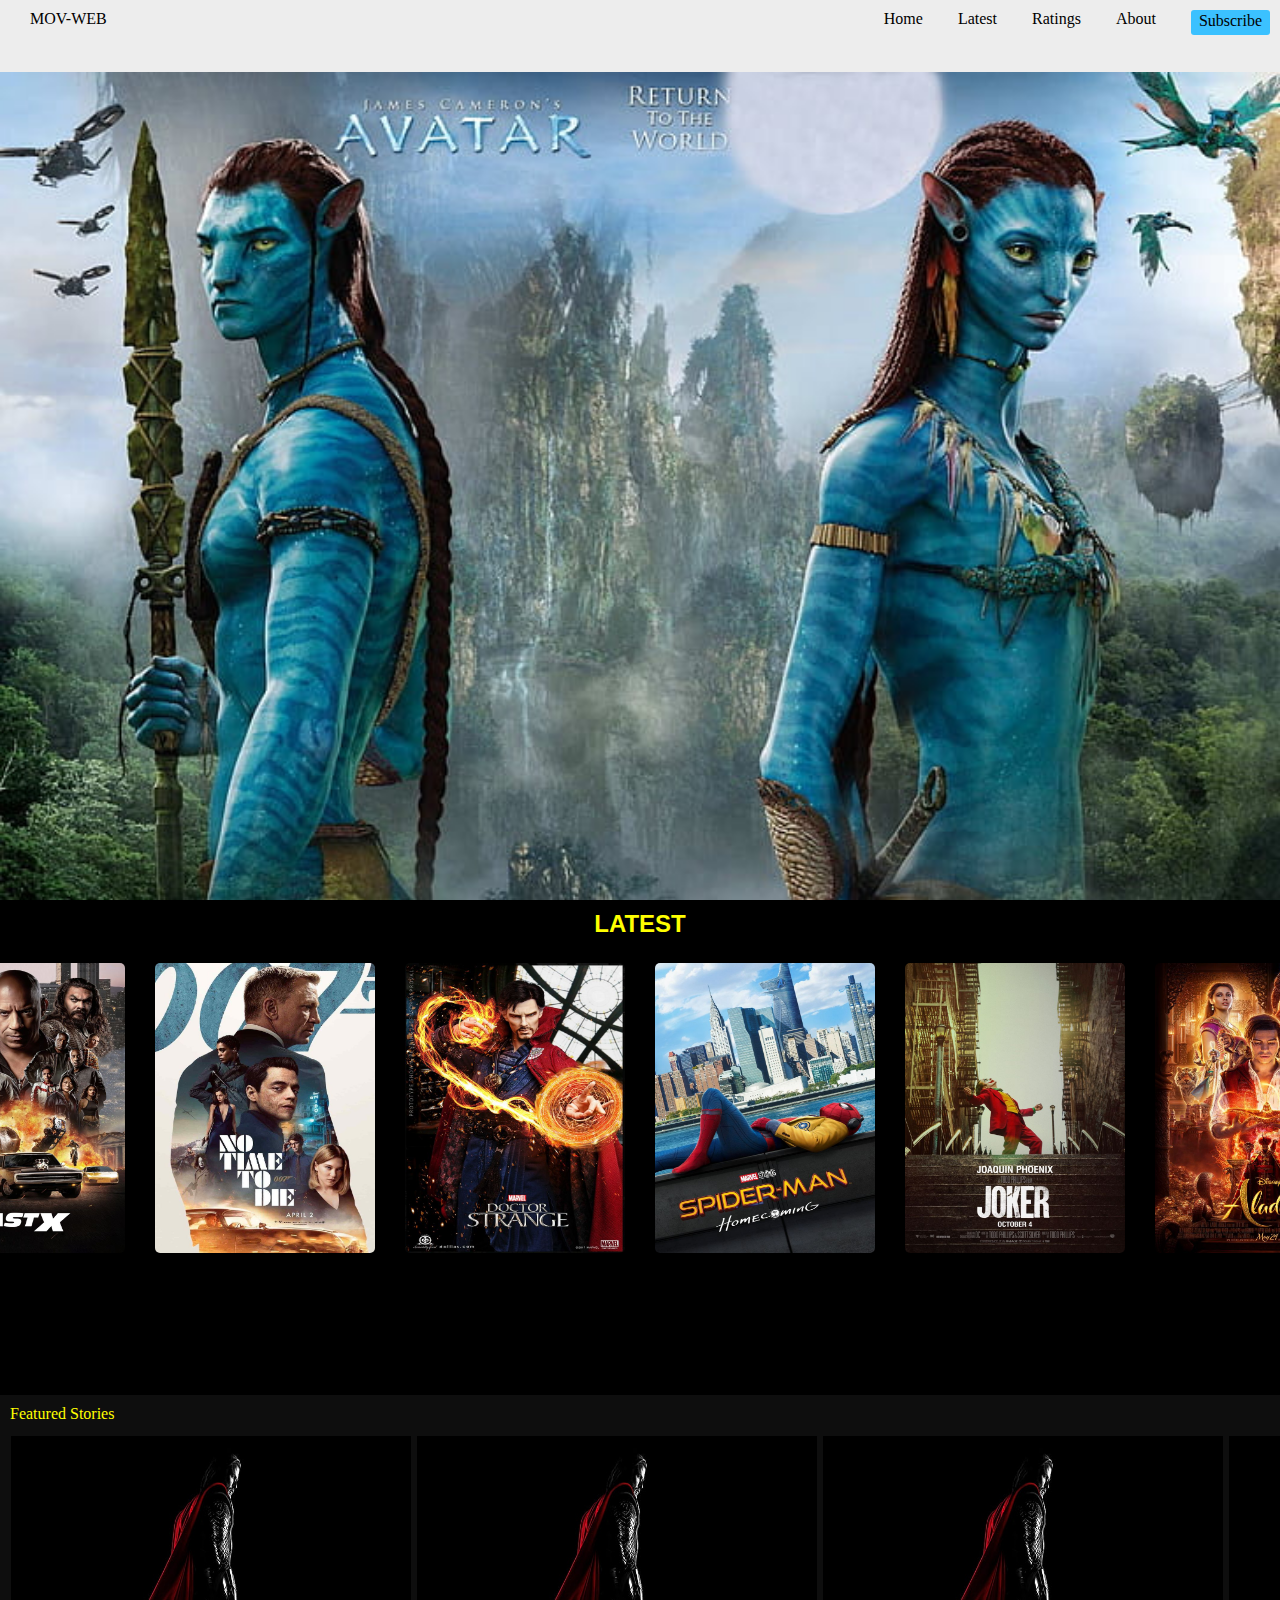
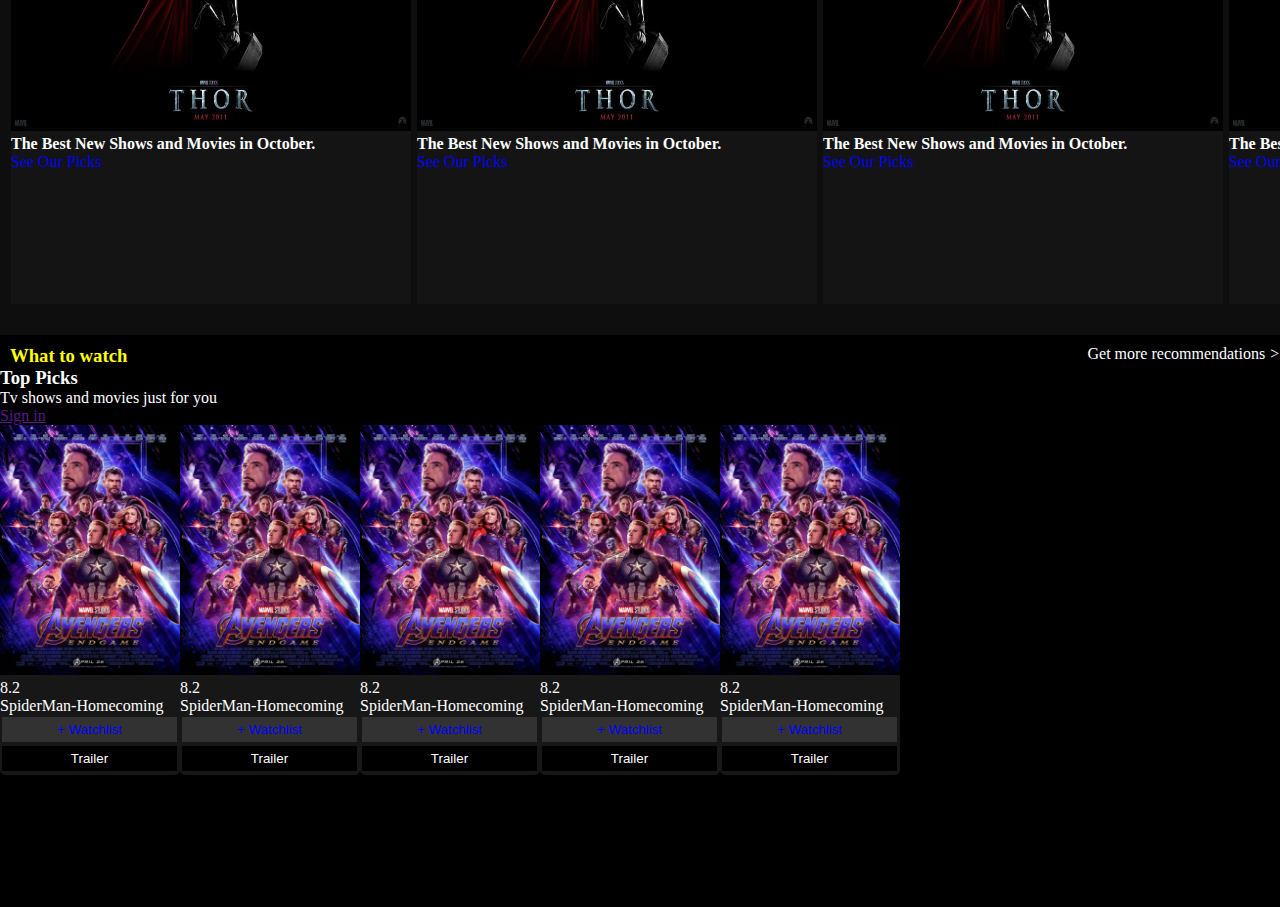
==== index.html @ 77f58ab1 "first commit" ====
<!DOCTYPE html>
<html lang="en">
<head>
    <meta charset="UTF-8">
    <meta name="viewport" content="width=device-width, initial-scale=1.0">
    <title>MOV-WEB</title>
    <link rel="stylesheet" href="style.css">
</head>
<body>
    <Header>
        <div class="top">
            <div class="title">MOV-WEB</div>
            <ul class="head-link">
                <li><a href="">Home</a></li>
                <li><a href="">Latest</a></li>
                <li><a href="">Ratings</a></li>
                <li><a href="">About</a></li>
                <li><a href="">Subscribe</a></li>
            </ul>
        </div>
        <div class="bottom">
        </div>
    </Header>
    <Main>
        <div class="latest">
            <h2>LATEST</h2>
            <div class="l-mv">
                <ul>
                    <li><button>Prev</button></li>
                    <li><img class="l-img" src="./img/mv-01.jpeg" alt=""></li>
                    <li><img class="l-img" src="./img/mv-02.jpeg" alt=""></li>
                    <li><img class="l-img" src="./img/mv-03.jpeg" alt=""></li>
                    <li><img class="l-img" src="./img/mv-04.jpeg" alt=""></li>
                    <li><img class="l-img" src="./img/mv-05.jpeg" alt=""></li>
                    <li><img class="l-img" src="./img/mv-06.jpeg" alt=""></li>
                    <li><button>Next</button></li>
                </ul>
            </div>
        </div>
        <div class="featured">
            <div class="f-top">
                <p>Featured Stories</p>
            </div>
            <div class="f-bottom">
                <ul>
                    <li class="f-story">
                        <img src="./img/mv-3.jpg" alt="">
                        <div class="st-details">
                            <h4>The Best New Shows and Movies in October.</h4>
                         <p>See Our Picks</p>
                        </div>
                        
                    </li>
                    <li class="f-story">
                        <img src="./img/mv-3.jpg" alt="">
                        <h4>The Best New Shows and Movies in October.</h4>
                        <p>See Our Picks</p>
                    </li>
                    <li class="f-story">
                        <img src="./img/mv-3.jpg" alt="">
                        <h4>The Best New Shows and Movies in October.</h4>
                        <p>See Our Picks</p>
                    </li>
                    <li class="f-story">
                        <img src="./img/mv-3.jpg" alt="">
                        <h4>The Best New Shows and Movies in October.</h4>
                        <p>See Our Picks</p>
                    </li>
                </ul>
            </div>
        </div>
    </Main>
    <section>
        <div class="select">
            <h3>What to watch</h3>
            <p>Get more recommendations <i>></i></p>
        </div>
        <div class="top-picks">
            <div class="top-pick">
                <h3>Top Picks</h3>
                <p>Tv shows and movies just for you</p>
                <a href="">Sign in</a>
                <div class="p">
                    <div class="picks">
                        <div class="p-top">
                            <img src="./img/mv-07.jpeg" alt="">
                        </div>
                        <div class="p-bot">
                            <span>
                              <i></i>
                              <p>8.2</p>
                              <i></i>
                            </span>
                            <p>SpiderMan-Homecoming</p>
                            <button class="watchl"> + Watchlist </button>
                            <button class="trail"><i></i> Trailer <i></i></button>
                        </div> 

                    </div>

                    <div class="picks">
                        <div class="p-top">
                            <img src="./img/mv-07.jpeg" alt="">
                        </div>
                        <div class="p-bot">
                            <span>
                              <i></i>
                              <p>8.2</p>
                              <i></i>
                            </span>
                            <p>SpiderMan-Homecoming</p>
                            <button class="watchl"> + Watchlist </button>
                            <button class="trail"><i></i> Trailer <i></i></button>
                        </div> 
                        
                    </div>

                    <div class="picks">
                        <div class="p-top">
                            <img src="./img/mv-07.jpeg" alt="">
                        </div>
                        <div class="p-bot">
                            <span>
                              <i></i>
                              <p>8.2</p>
                              <i></i>
                            </span>
                            <p>SpiderMan-Homecoming</p>
                            <button class="watchl"> + Watchlist </button>
                            <button class="trail"><i></i> Trailer <i></i></button>
                        </div> 
                        
                    </div>

                    <div class="picks">
                        <div class="p-top">
                            <img src="./img/mv-07.jpeg" alt="">
                        </div>
                        <div class="p-bot">
                            <span>
                              <i></i>
                              <p>8.2</p>
                              <i></i>
                            </span>
                            <p>SpiderMan-Homecoming</p>
                            <button class="watchl"> + Watchlist </button>
                            <button class="trail"><i></i> Trailer <i></i></button>
                        </div> 
                        
                    </div>

                    <div class="picks">
                        <div class="p-top">
                            <img src="./img/mv-07.jpeg" alt="">
                        </div>
                        <div class="p-bot">
                            <span>
                              <i></i>
                              <p>8.2</p>
                              <i></i>
                            </span>
                            <p>SpiderMan-Homecoming</p>
                            <button class="watchl"> + Watchlist </button>
                            <button class="trail"><i></i> Trailer <i></i></button>
                        </div> 
                        
                    </div>
                </div>
            </div>
        </div>
    </section>
    <section>
        
    </section>
    <footer>

    </footer>
</body>
</html>
---- style.css ----
*{
    box-sizing: border-box;
    margin: 0;
    padding: 0;
}
Header{
    height: 100vh;
    width: 100%;
    display: grid;
}
.top{
    height: 8vh;
    display: flex;
    justify-content: space-between;
    padding: 10px;
    background-color: rgb(237, 237, 237);
}
.title{
    padding-left: 20px;
}
.head-link{
    display: flex;
    justify-content: space-evenly;
}
.head-link li{
    list-style: none;
    padding-right: 35px;
}
.head-link li:last-child{
    background-color: rgb(59, 193, 255);
    height: 25px;
    /* width: 20px; */
    padding: 2px 8px;
    border-radius: 3px;
}
.head-link li a {
    text-decoration: none;
    color: black;
}
.head-link li a:hover{
    color: red;
}
.bottom{
    height: 92vh;
    background-image: url(./img/mv-2.jpg);
    background-repeat: no-repeat;
    background-size: cover;
}
.latest{
    height: 55vh;
    background-color: black;
}
.latest h2{
    color: yellow;
    text-align: center;
    padding: 10px 5px;
    font-family: sans-serif;
}
/* .l-mv{
    display: flex;
    flex-direction: column;
} */
.l-mv ul{
    display: flex;
    justify-content: center;
}
.l-img {
    width: 250px;
    height: 320px;
    padding: 15px;
    border-radius: 20px;
   transform: 5s;
}
.l-img:hover{
    width: 260px;
    height: 330px;
}
.featured{
    height : 60vh;
    background-color: rgba(14, 14, 14, 1);
}
.f-top p{
    color: yellow;
    padding: 10px;
}
.f-bottom ul {
    display: flex;
    flex-shrink: 1;
    padding-left: 8px;
}
.f-story{
    height: 52vh;
    background-color: rgb(20, 20, 20);
    margin: 3px;
}
.f-story img {
    width: 400px;
    height: 295px;
}
.f-story h4 {
    color: white;
}
.f-story p{
    color: blue
}
.select{
    display: flex;
    justify-content: space-between;
    background-color: black;
    color: white;
    padding: 10px 0px 0px 10px;
}
.select h3{
    color: yellow;
}
.top-picks{
    display: flex;
    color: white;
    background-color: black;
    height: 60vh;
}
.top-pick{
    height: 40vh;
}
.p{
    display: flex;
}
.picks{
    background-color: rgb(23, 23, 23);
    border-radius: 5px;
    width: 180px;
    height: 350px;
}
.picks img{
    height: 250px;
    width: 180px;
    border-radius: 5px 5px 0px 0px;
}
.p-bot{
    /* padding-left: 5px; */
}
.watchl{
    color: blue;
    padding: 5px 15px;
    width: 175px;
    border: 0px;
    margin: 2px;
    background-color: rgb(50, 50, 50) ;
}
.trail{
    color: white;
    padding: 5px 15px;
    width: 175px;
    border: 0px;
    margin: 2px;
    background-color: black;
}
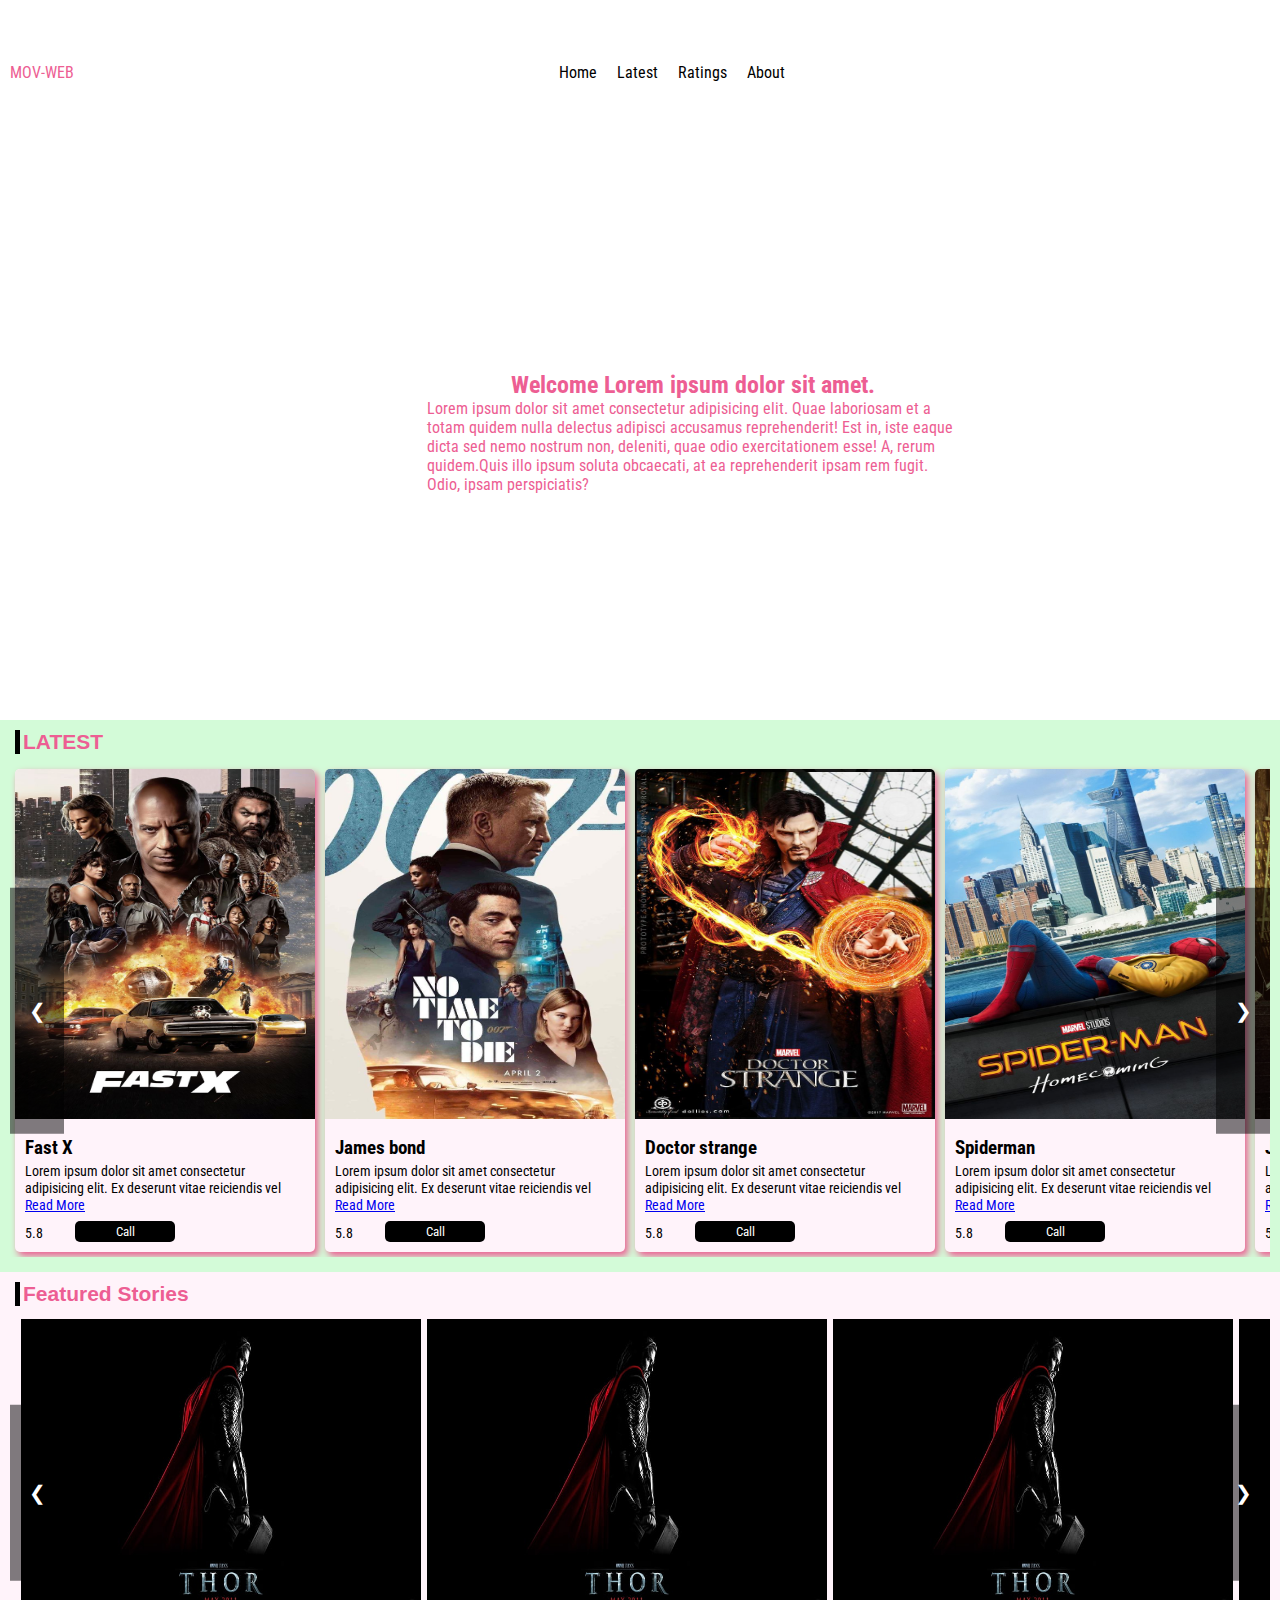
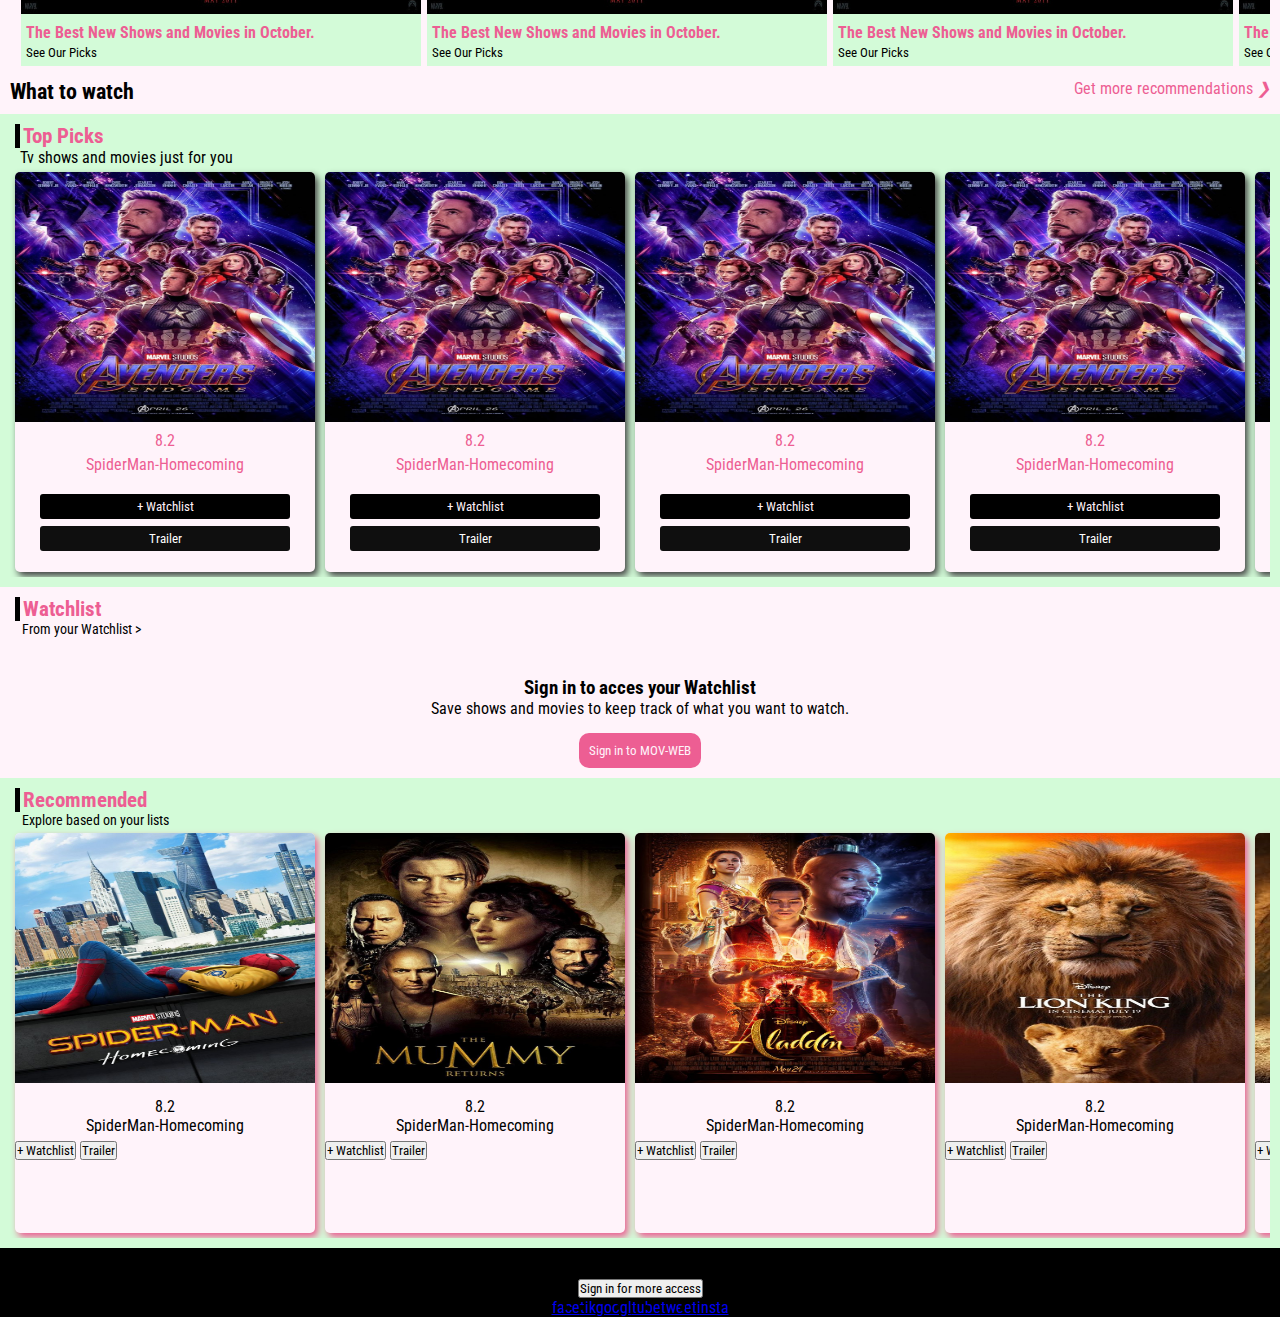
==== commit 2a8dc262: "full look created" ====
--- a/index.html
+++ b/index.html
@@ -7,173 +7,421 @@
     <link rel="stylesheet" href="style.css">
 </head>
 <body>
-    <Header>
+    <Header id="head">
         <div class="top">
             <div class="title">MOV-WEB</div>
-            <ul class="head-link">
-                <li><a href="">Home</a></li>
-                <li><a href="">Latest</a></li>
-                <li><a href="">Ratings</a></li>
-                <li><a href="">About</a></li>
-                <li><a href="">Subscribe</a></li>
-            </ul>
-        </div>
-        <div class="bottom">
-        </div>
+            <div class="list">
+              <ul>
+                <li><a href="#">Home</a></li>
+                <li><a href="#">Latest</a></li>
+                <li><a href="#">Ratings</a></li>
+                <li><a href="#">About</a></li>  
+              </ul>
+            </div>
+            <div class="sub-bt">
+                <a href="/"><i class="fi fi-rr-user"></i></a>
+            </div>
+        </div>
+        <div class="center">
+           <h2>Welcome Lorem ipsum dolor sit amet.</h2>
+           <p>
+            Lorem ipsum dolor sit amet consectetur adipisicing elit. Quae laboriosam et a totam quidem nulla 
+            delectus adipisci accusamus reprehenderit! Est in, iste eaque dicta sed nemo nostrum non, deleniti, 
+            quae odio exercitationem esse! A, rerum quidem.Quis illo ipsum soluta obcaecati, at ea reprehenderit
+            ipsam rem fugit. Odio, ipsam perspiciatis?
+            </p>
+        </div>
+        <div class="links">
+         <ul class="social-link">
+            <li><a href="/"><i class="fi fi-brands-twitter icon" ></i></a></li>
+            <li><a href="/"><i class="fi fi-brands-facebook icon"></i></a></li>
+            <li><a href="/"><i class="fi fi-brands-instagram icon"></i></a></li>
+            <li><a href="/"><i class="fi fi-brands-youtube icon"></i></a></li>
+         </ul>
+        </div>
+       
+        
     </Header>
     <Main>
         <div class="latest">
             <h2>LATEST</h2>
             <div class="l-mv">
-                <ul>
-                    <li><button>Prev</button></li>
-                    <li><img class="l-img" src="./img/mv-01.jpeg" alt=""></li>
-                    <li><img class="l-img" src="./img/mv-02.jpeg" alt=""></li>
-                    <li><img class="l-img" src="./img/mv-03.jpeg" alt=""></li>
-                    <li><img class="l-img" src="./img/mv-04.jpeg" alt=""></li>
-                    <li><img class="l-img" src="./img/mv-05.jpeg" alt=""></li>
-                    <li><img class="l-img" src="./img/mv-06.jpeg" alt=""></li>
-                    <li><button>Next</button></li>
+                    <button class="arrow prev">&#10094</button>
+                    <button class="arrow next">&#10095</button>
+                <ul class="l-mv-ul">
+                    <li>
+                        <img class="l-img" src="./img/mv-01.jpeg" alt="">
+                        <div class="li-text">
+                            <h2>Fast X</h2>
+                            <p>
+                                Lorem ipsum dolor sit amet consectetur adipisicing
+                                 elit. Ex deserunt vitae reiciendis vel <a href="/">Read More</a>
+                            </p>
+                            <div class="l-d">
+                                <p><i></i> 5.8</p>
+                                <button>Call</button>
+                            </div>
+                        </div>
+                    </li>
+                    <li>
+                        <img class="l-img" src="./img/mv-02.jpeg" alt="">
+                        <div class="li-text">
+                            <h2>James bond</h2>
+                            <p>
+                                Lorem ipsum dolor sit amet consectetur adipisicing
+                                 elit. Ex deserunt vitae reiciendis vel
+                                 <a href="/">Read More</a>
+                            </p>
+                            <div class="l-d">
+                                <p><i></i> 5.8</p>
+                                <button>Call</button>
+                            </div>
+                        </div>
+                    </li>
+                    <li>
+                        <img class="l-img" src="./img/mv-03.jpeg" alt="">
+                        <div class="li-text">
+                            <h2>Doctor strange</h2>
+                            <p>
+                                Lorem ipsum dolor sit amet consectetur adipisicing
+                                 elit. Ex deserunt vitae reiciendis vel
+                                 <a href="/">Read More</a>
+                            </p>
+                            <div class="l-d">
+                                <p><i></i> 5.8</p>
+                                <button>Call</button>
+                            </div>
+                        </div>
+                    </li>
+                    <li>
+                        <img class="l-img" src="./img/mv-04.jpeg" alt="">
+                        <div class="li-text">
+                            <h2>Spiderman</h2>
+                            <p>
+                                Lorem ipsum dolor sit amet consectetur adipisicing
+                                 elit. Ex deserunt vitae reiciendis vel
+                                 <a href="/">Read More</a>
+                            </p>
+                            <div class="l-d">
+                                <p><i></i> 5.8</p>
+                                <button>Call</button>
+                            </div>
+                        </div>
+                    </li>
+                    <li>
+                        <img class="l-img" src="./img/mv-05.jpeg" alt="">
+                        <div class="li-text">
+                            <h2>Joker</h2>
+                            <p>
+                                Lorem ipsum dolor sit amet consectetur adipisicing
+                                 elit. Ex deserunt vitae reiciendis vel
+                                 <a href="/">Read More</a>
+                            </p>
+                            <div class="l-d">
+                                <p><i></i> 5.8</p>
+                                <button>Call</button>
+                            </div>
+                        </div>
+                    </li>
+                    <li>
+                        <img class="l-img" src="./img/mv-06.jpeg" alt="">
+                        <div class="li-text">
+                            <h2>Aladin</h2>
+                            <p>
+                                Lorem ipsum dolor sit amet consectetur adipisicing
+                                 elit. Ex deserunt vitae reiciendis vel
+                                 <a href="/">Read More</a>
+                            </p>
+                            <div class="l-d">
+                                <p><i></i> 5.8</p>
+                                <button>Call</button>
+                            </div>
+                        </div>
+                    </li>
                 </ul>
             </div>
         </div>
         <div class="featured">
-            <div class="f-top">
-                <p>Featured Stories</p>
-            </div>
-            <div class="f-bottom">
-                <ul>
+            <h1>Featured Stories</h1>
+            <div class="f">
+                <button class="arrow f-prev">&#10094</button>
+                <button class="arrow f-next">&#10095</button>
+                <ul class="f-s-ul">
                     <li class="f-story">
                         <img src="./img/mv-3.jpg" alt="">
                         <div class="st-details">
                             <h4>The Best New Shows and Movies in October.</h4>
-                         <p>See Our Picks</p>
-                        </div>
-                        
+                            <a>See Our Picks</a>
+                        </div>
                     </li>
                     <li class="f-story">
                         <img src="./img/mv-3.jpg" alt="">
-                        <h4>The Best New Shows and Movies in October.</h4>
-                        <p>See Our Picks</p>
+                        <div class="st-details">
+                            <h4>The Best New Shows and Movies in October.</h4>
+                            <a>See Our Picks</a>
+                        </div>
                     </li>
                     <li class="f-story">
                         <img src="./img/mv-3.jpg" alt="">
-                        <h4>The Best New Shows and Movies in October.</h4>
-                        <p>See Our Picks</p>
+                        <div class="st-details">
+                            <h4>The Best New Shows and Movies in October.</h4>
+                            <a>See Our Picks</a>
+                        </div>
                     </li>
                     <li class="f-story">
                         <img src="./img/mv-3.jpg" alt="">
-                        <h4>The Best New Shows and Movies in October.</h4>
-                        <p>See Our Picks</p>
+                        <div class="st-details">
+                            <h4>The Best New Shows and Movies in October.</h4>
+                            <a>See Our Picks</a>
+                        </div>
                     </li>
                 </ul>
             </div>
         </div>
     </Main>
-    <section>
+    <section class="tp">
         <div class="select">
             <h3>What to watch</h3>
-            <p>Get more recommendations <i>></i></p>
+            <p>Get more recommendations <i>&#10095</i></p>
         </div>
         <div class="top-picks">
-            <div class="top-pick">
-                <h3>Top Picks</h3>
-                <p>Tv shows and movies just for you</p>
-                <a href="">Sign in</a>
-                <div class="p">
-                    <div class="picks">
-                        <div class="p-top">
-                            <img src="./img/mv-07.jpeg" alt="">
-                        </div>
-                        <div class="p-bot">
-                            <span>
-                              <i></i>
-                              <p>8.2</p>
-                              <i></i>
-                            </span>
-                            <p>SpiderMan-Homecoming</p>
-                            <button class="watchl"> + Watchlist </button>
-                            <button class="trail"><i></i> Trailer <i></i></button>
-                        </div> 
-
+                <div class="tp-top">
+                        <h3>Top Picks</h3>
+                        <p>Tv shows and movies just for you</p>
+                        <div class="p">
+                            <div class="picks">
+                                <div class="p-top">
+                                    <img src="./img/mv-07.jpeg" alt="">
+                                </div>
+                                <div class="p-bot">
+                                    <span>
+                                    <i></i>
+                                    <p>8.2</p>
+                                    <i></i>
+                                    </span>
+                                    <p>SpiderMan-Homecoming</p>
+                                </div> 
+                                <div class="p-button">
+                                    <button class="watchl"> + Watchlist </button>
+                                    <button class="trail"><i></i> Trailer <i></i></button>
+                                </div>
+                            </div>
+
+                            <div class="picks">
+                                <div class="p-top">
+                                    <img src="./img/mv-07.jpeg" alt="">
+                                </div>
+                                <div class="p-bot">
+                                    <span>
+                                    <i></i>
+                                    <p>8.2</p>
+                                    <i></i>
+                                    </span>
+                                    <p>SpiderMan-Homecoming</p>
+                                </div> 
+                                <div class="p-button">
+                                    <button class="watchl"> + Watchlist </button>
+                                    <button class="trail"><i></i> Trailer <i></i></button>
+                                </div>
+                            </div>
+
+                            <div class="picks">
+                                <div class="p-top">
+                                    <img src="./img/mv-07.jpeg" alt="">
+                                </div>
+                                <div class="p-bot">
+                                    <span>
+                                    <i></i>
+                                    <p>8.2</p>
+                                    <i></i>
+                                    </span>
+                                    <p>SpiderMan-Homecoming</p>
+                                </div> 
+                                <div class="p-button">
+                                    <button class="watchl"> + Watchlist </button>
+                                    <button class="trail"><i></i> Trailer <i></i></button>
+                                </div>
+                            </div>
+
+                            <div class="picks">
+                                <div class="p-top">
+                                    <img src="./img/mv-07.jpeg" alt="">
+                                </div>
+                                <div class="p-bot">
+                                    <span>
+                                    <i></i>
+                                    <p>8.2</p>
+                                    <i></i>
+                                    </span>
+                                    <p>SpiderMan-Homecoming</p>
+                                </div> 
+                                <div class="p-button">
+                                    <button class="watchl"> + Watchlist </button>
+                                    <button class="trail"><i></i> Trailer <i></i></button>
+                                </div>
+                            </div>
+
+                            <div class="picks">
+                                <div class="p-top">
+                                    <img src="./img/mv-07.jpeg" alt="">
+                                </div>
+                                <div class="p-bot">
+                                    <span>
+                                    <i></i>
+                                    <p>8.2</p>
+                                    <i></i>
+                                    </span>
+                                    <p>SpiderMan-Homecoming</p>
+                                </div> 
+                                <div class="p-button">
+                                    <button class="watchl"> + Watchlist </button>
+                                    <button class="trail"><i></i> Trailer <i></i></button>
+                                </div>
+                            </div>
+                        </div>
                     </div>
-
-                    <div class="picks">
-                        <div class="p-top">
-                            <img src="./img/mv-07.jpeg" alt="">
-                        </div>
-                        <div class="p-bot">
-                            <span>
-                              <i></i>
-                              <p>8.2</p>
-                              <i></i>
-                            </span>
-                            <p>SpiderMan-Homecoming</p>
-                            <button class="watchl"> + Watchlist </button>
-                            <button class="trail"><i></i> Trailer <i></i></button>
-                        </div> 
-                        
-                    </div>
-
-                    <div class="picks">
-                        <div class="p-top">
-                            <img src="./img/mv-07.jpeg" alt="">
-                        </div>
-                        <div class="p-bot">
-                            <span>
-                              <i></i>
-                              <p>8.2</p>
-                              <i></i>
-                            </span>
-                            <p>SpiderMan-Homecoming</p>
-                            <button class="watchl"> + Watchlist </button>
-                            <button class="trail"><i></i> Trailer <i></i></button>
-                        </div> 
-                        
-                    </div>
-
-                    <div class="picks">
-                        <div class="p-top">
-                            <img src="./img/mv-07.jpeg" alt="">
-                        </div>
-                        <div class="p-bot">
-                            <span>
-                              <i></i>
-                              <p>8.2</p>
-                              <i></i>
-                            </span>
-                            <p>SpiderMan-Homecoming</p>
-                            <button class="watchl"> + Watchlist </button>
-                            <button class="trail"><i></i> Trailer <i></i></button>
-                        </div> 
-                        
-                    </div>
-
-                    <div class="picks">
-                        <div class="p-top">
-                            <img src="./img/mv-07.jpeg" alt="">
-                        </div>
-                        <div class="p-bot">
-                            <span>
-                              <i></i>
-                              <p>8.2</p>
-                              <i></i>
-                            </span>
-                            <p>SpiderMan-Homecoming</p>
-                            <button class="watchl"> + Watchlist </button>
-                            <button class="trail"><i></i> Trailer <i></i></button>
-                        </div> 
-                        
-                    </div>
-                </div>
-            </div>
-        </div>
+            </div>
     </section>
-    <section>
-        
+    <section class="wl">
+        <h3>Watchlist</h3>
+        <p>From your Watchlist ></p>
+        <div class="add-watch">
+            <i></i>
+            <h3>Sign in to acces your Watchlist</h3>
+            <p>Save shows and movies to keep track of what you want to watch. </p>
+        </div>
+        <button class="adw-bt">Sign in to MOV-WEB</button>
+    </section>
+    <section class="rec">
+        <div class="r-top">
+            <h3>Recommended</h3>
+            <p>Explore based on your lists</p>
+        </div>
+        <div class="r-bot">
+            <div class="recs">
+                <div class="rec-top">
+                    <img src="./img/mv-04.jpeg" alt="">
+                </div>
+                <div class="rec-bot">
+                    <span>
+                    <i></i>
+                    <p>8.2</p>
+                    <i></i>
+                    </span>
+                    <p>SpiderMan-Homecoming</p>
+                </div> 
+                <div class="rec-button">
+                    <button class=""> + Watchlist </button>
+                    <button class=""><i></i> Trailer <i></i></button>
+                </div>
+            </div>
+
+            <div class="recs">
+                <div class="rec-top">
+                    <img src="./img/mv-11.jpeg" alt="">
+                </div>
+                <div class="rec-bot">
+                    <span>
+                    <i></i>
+                    <p>8.2</p>
+                    <i></i>
+                    </span>
+                    <p>SpiderMan-Homecoming</p>
+                </div> 
+                <div class="rec-button">
+                    <button class=""> + Watchlist </button>
+                    <button class=""><i></i> Trailer <i></i></button>
+                </div>
+            </div>
+
+            <div class="recs">
+                <div class="rec-top">
+                    <img src="./img/mv-06.jpeg" alt="">
+                </div>
+                <div class="rec-bot">
+                    <span>
+                    <i></i>
+                    <p>8.2</p>
+                    <i></i>
+                    </span>
+                    <p>SpiderMan-Homecoming</p>
+                </div> 
+                <div class="rec-button">
+                    <button class=""> + Watchlist </button>
+                    <button class=""><i></i> Trailer <i></i></button>
+                </div>
+            </div>
+
+            <div class="recs">
+                <div class="rec-top">
+                    <img src="./img/mv-10.jpeg" alt="">
+                </div>
+                <div class="rec-bot">
+                    <span>
+                    <i></i>
+                    <p>8.2</p>
+                    <i></i>
+                    </span>
+                    <p>SpiderMan-Homecoming</p>
+                </div> 
+                <div class="rec-button">
+                    <button class=""> + Watchlist </button>
+                    <button class=""><i></i> Trailer <i></i></button>
+                </div>
+            </div>
+
+            <div class="recs">
+                <div class="rec-top">
+                    <img src="./img/mv-08.jpeg" alt="">
+                </div>
+                <div class="rec-bot">
+                    <span>
+                    <i></i>
+                    <p>8.2</p>
+                    <i></i>
+                    </span>
+                    <p>SpiderMan-Homecoming</p>
+                </div> 
+                <div class="rec-button">
+                    <button class=""> + Watchlist </button>
+                    <button class=""><i></i> Trailer <i></i></button>
+                </div>
+            </div>
+
+            <div class="recs">
+                <div class="rec-top">
+                    <img src="./img/mv-10.jpeg" alt="">
+                </div>
+                <div class="rec-bot">
+                    <span>
+                    <i></i>
+                    <p>8.2</p>
+                    <i></i>
+                    </span>
+                    <p>SpiderMan-Homecoming</p>
+                </div> 
+                <div class="rec-button">
+                    <button class=""> + Watchlist </button>
+                    <button class=""><i></i> Trailer <i></i></button>
+                </div>
+            </div>
+        </div>
     </section>
     <footer>
-
+        <div class="sign">
+            <button>Sign in for more access</button>
+        </div>
+        <div class="foot-link">
+            <ul>
+                <li><a href="#">face</a></li>
+                <li><a href="#">tik</a></li>
+                <li><a href="#">googl</a></li>
+                <li><a href="#">tube</a></li>
+                <li><a href="#">tweet</a></li>
+                <li><a href="#">insta</a></li>
+            </ul>
+        </div>
     </footer>
+    <script src="script.js"></script>
 </body>
 </html>--- a/style.css
+++ b/style.css
@@ -1,157 +1,467 @@
+@import url('https://fonts.googleapis.com/css2?family=Open+Sans&family=Roboto+Condensed:wght@300&display=swap');
+@import url('https://cdn-uicons.flaticon.com/2.0.0/uicons-brands/css/uicons-brands.css');
+
 *{
     box-sizing: border-box;
     margin: 0;
     padding: 0;
+    font-family: 'Open Sans', sans-serif;
+    font-family: 'Roboto Condensed', sans-serif;
 }
 Header{
-    height: 100vh;
-    width: 100%;
+    min-height: 80vh;
+    max-width: 100%;
     display: grid;
+    grid-template-columns: repeat(12, 1fr);
+    grid-template-rows: repeat(5, 1fr);
+    color: #ED5E93;
 }
 .top{
-    height: 8vh;
+    /* height: 8vh; */
+    grid-column: span 12;
+    grid-row: 1;
+    align-self: center;
     display: flex;
     justify-content: space-between;
-    padding: 10px;
-    background-color: rgb(237, 237, 237);
 }
 .title{
-    padding-left: 20px;
-}
-.head-link{
-    display: flex;
-    justify-content: space-evenly;
-}
-.head-link li{
-    list-style: none;
-    padding-right: 35px;
-}
-.head-link li:last-child{
-    background-color: rgb(59, 193, 255);
-    height: 25px;
-    /* width: 20px; */
-    padding: 2px 8px;
-    border-radius: 3px;
-}
-.head-link li a {
+    padding-left: 10px;
+}
+.list > ul {
+    display: flex;
+    /* justify-content: space-between; */
+    gap: 20px;
+    padding-right: 10px;
+}
+.list > ul li {
+    list-style-type: none;
+}
+.list > ul li a{
+    color: black;
+    text-decoration: none;
+}
+.sub-bt > p a{
     text-decoration: none;
     color: black;
 }
-.head-link li a:hover{
-    color: red;
-}
-.bottom{
+.center{
+    grid-column : 5/ span 5 ;
+    grid-row: 2/ span 4;
+    display: flex;
+    flex-direction: column;
+    justify-content: center;
+    align-items: center;
+    /* max-width: 1000px; */
+}
+.center h2 {
+    text-align: center;
+    
+}
+.center p {
+
+}
+.links{
+    grid-row:  5;
+    grid-column: 12;
+    display: flex;
+    justify-content: end;
+    align-items: end;
+    /* background-color: #ED5E93; */
+}
+.links > ul {
+    display: flex;
+    gap: 10px;
+}
+.links > ul li{
+    list-style-type: none;
+}
+.links > ul li a{
+    text-decoration: none;
+}
+.icon{
+    color: #ED5E93;
+    width: 290px;
+    height: 20rem;
+}
+i{
+    width: 200px;
+}
+#image{
+    display: grid;
+    grid-template-columns: 1fr;
+    width: 100%;
     height: 92vh;
-    background-image: url(./img/mv-2.jpg);
-    background-repeat: no-repeat;
-    background-size: cover;
+    animation: changeImage 5s infinite;
+}
+@keyframes changeImage {
+    0% { opacity : 1}
+    25% {opacity: 0.7;}
+    50% {opacity: 0.8;}
+    75% {opacity: 0.9;}
+    100% {opacity: 1;}
+}
+main{
+    
 }
 .latest{
-    height: 55vh;
-    background-color: black;
-}
-.latest h2{
-    color: yellow;
-    text-align: center;
-    padding: 10px 5px;
+    min-height: 25vh;
+    background-color: #d3fbd8;
+    padding: 10px 10px 15px 10px;
+    /* margin-bottom: 10px; */
+}
+.latest > h2{
+    color: #ED5E93;
+    /* text-align: center; */
+    padding:  0 0 0 3px;
+    margin-left: 5px;
     font-family: sans-serif;
-}
-/* .l-mv{
-    display: flex;
-    flex-direction: column;
-} */
+    border-left: 5px solid #000000;
+    font-size: 21px;
+}
+.l-mv{
+    /* height: 20vh; */
+    position: relative ;
+    margin-top: 10px;
+}
 .l-mv ul{
     display: flex;
+    overflow: scroll;
+    scroll-behavior: smooth;
+
+}
+.l-mv ul::-webkit-scrollbar{
+    display: none;
+}
+.arrow{
+    position: absolute;
+    z-index: 1;
+    top: 50% ;
+    transform: translateY(-50%);
+    width: 54px;
+    height: 50%;
+    display: flex;
+    align-items: center;
     justify-content: center;
+    background-color: rgba(0, 0, 0, .5);
+    color: white;
+    font-size: 20px;
+    cursor: pointer;
+    transition: 0.6s ease-in;
+    border: none;
+    outline: none;
+}
+.arrow:hover{
+    background-color: rgba(0, 0, 0, .7);
+}
+.prev{
+    left: 0;
+}
+.next{
+    right: 0;
+}
+.l-mv ul li {
+    list-style-type: none;
+    max-width: 300px;
+    min-height: 400px;
+    display: flex;
+    flex-direction: column;
+    justify-content: start;
+    align-items: flex-start;
+    border-radius: 5px;
+    box-shadow: 3px 4px 7px #ED5E93 ;
+    margin: 5px;
+    background-color: #fff3fa;
+}
+.li-text h2{
+    font-size: 1.2rem;
+    margin-top: 7px;
+}
+.li-text p{
+    font-size: 0.9rem;
+    max-width: 270px;
+    text-align: start;
+    margin-top: 4px;
+}
+.l-d{
+    display: flex;
+    justify-content: space-between;
+    margin-top: 7px;
+    width: 150px;
+}
+.l-d button{
+    width: 100px;
+    /* padding: 5px; */
+    background-color: #000000;
+    border-radius: 5px;
+    border: none;
+    color: white;
+    /* margin: 10px; */
 }
 .l-img {
-    width: 250px;
-    height: 320px;
-    padding: 15px;
-    border-radius: 20px;
-   transform: 5s;
-}
-.l-img:hover{
+    width: 300px;
+    height: 350px;
+    /* padding: 0px 10px 0px 10px; */
+    border-radius: 5px 5px 0px 0px ;
+    transform: 5s;
+}
+.li-text{
+    padding: 10px;
+
+}
+/* .l-img:hover{
     width: 260px;
     height: 330px;
-}
+} */
 .featured{
-    height : 60vh;
-    background-color: rgba(14, 14, 14, 1);
-}
-.f-top p{
-    color: yellow;
-    padding: 10px;
-}
-.f-bottom ul {
-    display: flex;
-    flex-shrink: 1;
+    min-height: 25vh;
+    background-color: #fff3fa;
+    padding: 10px 10px 0px 10px;
+    /* margin-bottom: 10px; */
+}
+.featured > h1 {
+    color: #ED5E93;
+    /* text-align: center; */
+    padding:  0 0 0 3px;
+    margin-left: 5px;
+    font-family: sans-serif;
+    border-left: 5px solid #000000;
+    font-size: 21px;
+}
+.f{
+    position: relative ;
+    margin-top: 10px;
+}
+.f ul {
+    display: flex;
+    /* flex-shrink: 1; */
     padding-left: 8px;
+    overflow: scroll;
+    scroll-behavior: smooth;
+}
+.f ul::-webkit-scrollbar{
+    display: none;
+}
+.f-prev{
+    left: 0;
+}
+.f-next{
+    right: 0;
 }
 .f-story{
-    height: 52vh;
-    background-color: rgb(20, 20, 20);
+    min-height: 320px;
+    background-color: #d3fbd8;
     margin: 3px;
 }
 .f-story img {
     width: 400px;
     height: 295px;
 }
-.f-story h4 {
-    color: white;
-}
-.f-story p{
-    color: blue
+.st-details{
+    padding: 5px;
+}
+.st-details > h4 {
+    color: #ED5E93;
+}
+.st-details > a{
+    color: black;
+    font-size: 13px;
 }
 .select{
     display: flex;
     justify-content: space-between;
-    background-color: black;
-    color: white;
-    padding: 10px 0px 0px 10px;
+    padding: 10px;
+    
+    background-color: #fff3fa;
 }
 .select h3{
-    color: yellow;
+    color: black;
+    font-size: 22px;
+}
+.select >p{
+    color: #ED5E93;
+}
+.tp{
+    /* background-color: #fff3fa; */
+    /* padding-bottom: 20px; */
 }
 .top-picks{
-    display: flex;
-    color: white;
-    background-color: black;
-    height: 60vh;
-}
-.top-pick{
-    height: 40vh;
+    padding: 10px;
+    background-color: #d3fbd8;
+    min-height: 30vh;
+}
+.tp-top{
+    color: #ED5E93;
+}
+.tp-top h3{
+     border-left: 5px solid #000000;
+     font-size: 21px;
+     padding:  0 0 0 3px;
+     margin-left: 5px;
+}
+.tp-top > p{
+    margin-left: 10px;
+    color: #000000;
 }
 .p{
     display: flex;
+    overflow: scroll;
+    scroll-behavior: smooth;
+    /* min-height: 320px;  */
+}
+.p::-webkit-scrollbar{
+    display: none;
 }
 .picks{
-    background-color: rgb(23, 23, 23);
+    list-style-type: none;
+    max-width: 300px;
+    min-height: 400px;
+    display: flex;
+    flex-direction: column;
+    /* justify-content: start; */
+    /* align-items: flex-start; */
     border-radius: 5px;
-    width: 180px;
-    height: 350px;
+    box-shadow: 3px 4px 7px #414041;
+    margin: 5px;
+    background-color: #fff3fa;
 }
 .picks img{
     height: 250px;
-    width: 180px;
+    width: 300px;
     border-radius: 5px 5px 0px 0px;
 }
 .p-bot{
-    /* padding-left: 5px; */
+    padding: 5px;
+    text-align: center;
+}
+.p-bot span {
+    margin-bottom: 5px;
+}
+.p-bot p{
+    margin-bottom: 5px;
+}
+.p-button{
+    display:flex;
+    flex-direction: column;
+    justify-content: center;
+    align-items: center;
+    padding: 5px;
+    max-width: 300px;
+    text-align: center;
 }
 .watchl{
-    color: blue;
-    padding: 5px 15px;
-    width: 175px;
+    color: #fff3fa;
+    padding: 5px 10px;
+    width: 250px;
+    border: 0px;
+    margin: 5px;
+    background-color:  #000000 ;
+    border-radius: 3px;
+}
+.trail{
+    color: white;
+    padding: 5px 10px;
+    width: 250px;
     border: 0px;
     margin: 2px;
-    background-color: rgb(50, 50, 50) ;
-}
-.trail{
-    color: white;
-    padding: 5px 15px;
-    width: 175px;
-    border: 0px;
-    margin: 2px;
+    background-color: rgb(15, 15, 15);
+    border-radius: 3px;
+}
+.wl{
+    min-height: 20vh;
+    color: black;
+    background-color: #fff3fa;
+    padding: 10px 10px;
+}
+.wl >h3 {
+    border-left: 5px solid #000000;
+    font-size: 21px;
+    padding:  0 0 0 3px;
+    margin-left: 5px;
+    color: #ED5E93;
+}
+.wl >p{
+    padding-left: 12px;
+    font-size: 14px;
+}
+.add-watch{
+    display: flex;
+    flex-direction: column;
+    justify-content: center;
+    align-items: center;
+    margin-top: 20px;
+    padding-top: 20px;
+}
+.adw-bt{
+    display: flex;
+    margin: auto;
+    margin-top: 15px;
+    color: #fff3fa;
+    padding: 10px;
+    background-color: #ED5E93;
+    border: none;
+    border-radius: 10px;
+}
+.rec{
+    min-height: 30vh;
+    background-color: #d3fbd8;
+    padding: 10px 10px;
+}
+.r-top >h3{
+    border-left: 5px solid #000000;
+    font-size: 21px;
+    padding:  0 0 0 3px;
+    margin-left: 5px;
+    color: #ED5E93;
+}
+.r-top >p{
+    padding-left: 12px;
+    font-size: 14px;
+}
+.r-bot{
+    display: flex;
+    overflow: scroll;
+    scroll-behavior: smooth;
+        /* min-height: 320px;  */
+}
+.r-bot::-webkit-scrollbar{
+        display: none;
+}
+.recs{
+    list-style-type: none;
+    max-width: 300px;
+    min-height: 400px;
+    display: flex;
+    flex-direction: column;
+    /* justify-content: start; */
+    /* align-items: flex-start; */
+    border-radius: 5px;
+    box-shadow: 3px 4px 7px #ED5E93;
+    margin: 5px;
+    background-color: #fff3fa;
+}
+.recs img{
+    height: 250px;
+    width: 300px;
+    border-radius: 5px 5px 0px 0px;
+}
+.rec-top{
+
+}
+.rec-bot{
+    padding: 5px;
+    margin-top: 5px;
+    text-align: center;
+}
+footer{
     background-color: black;
+    text-align: center;
+    padding-top: 30px;
+}
+.foot-link ul {
+    display: flex;
+    justify-content: center;
+    align-items: center;
+}
+@media screen and (max-width: ) {
+    
 }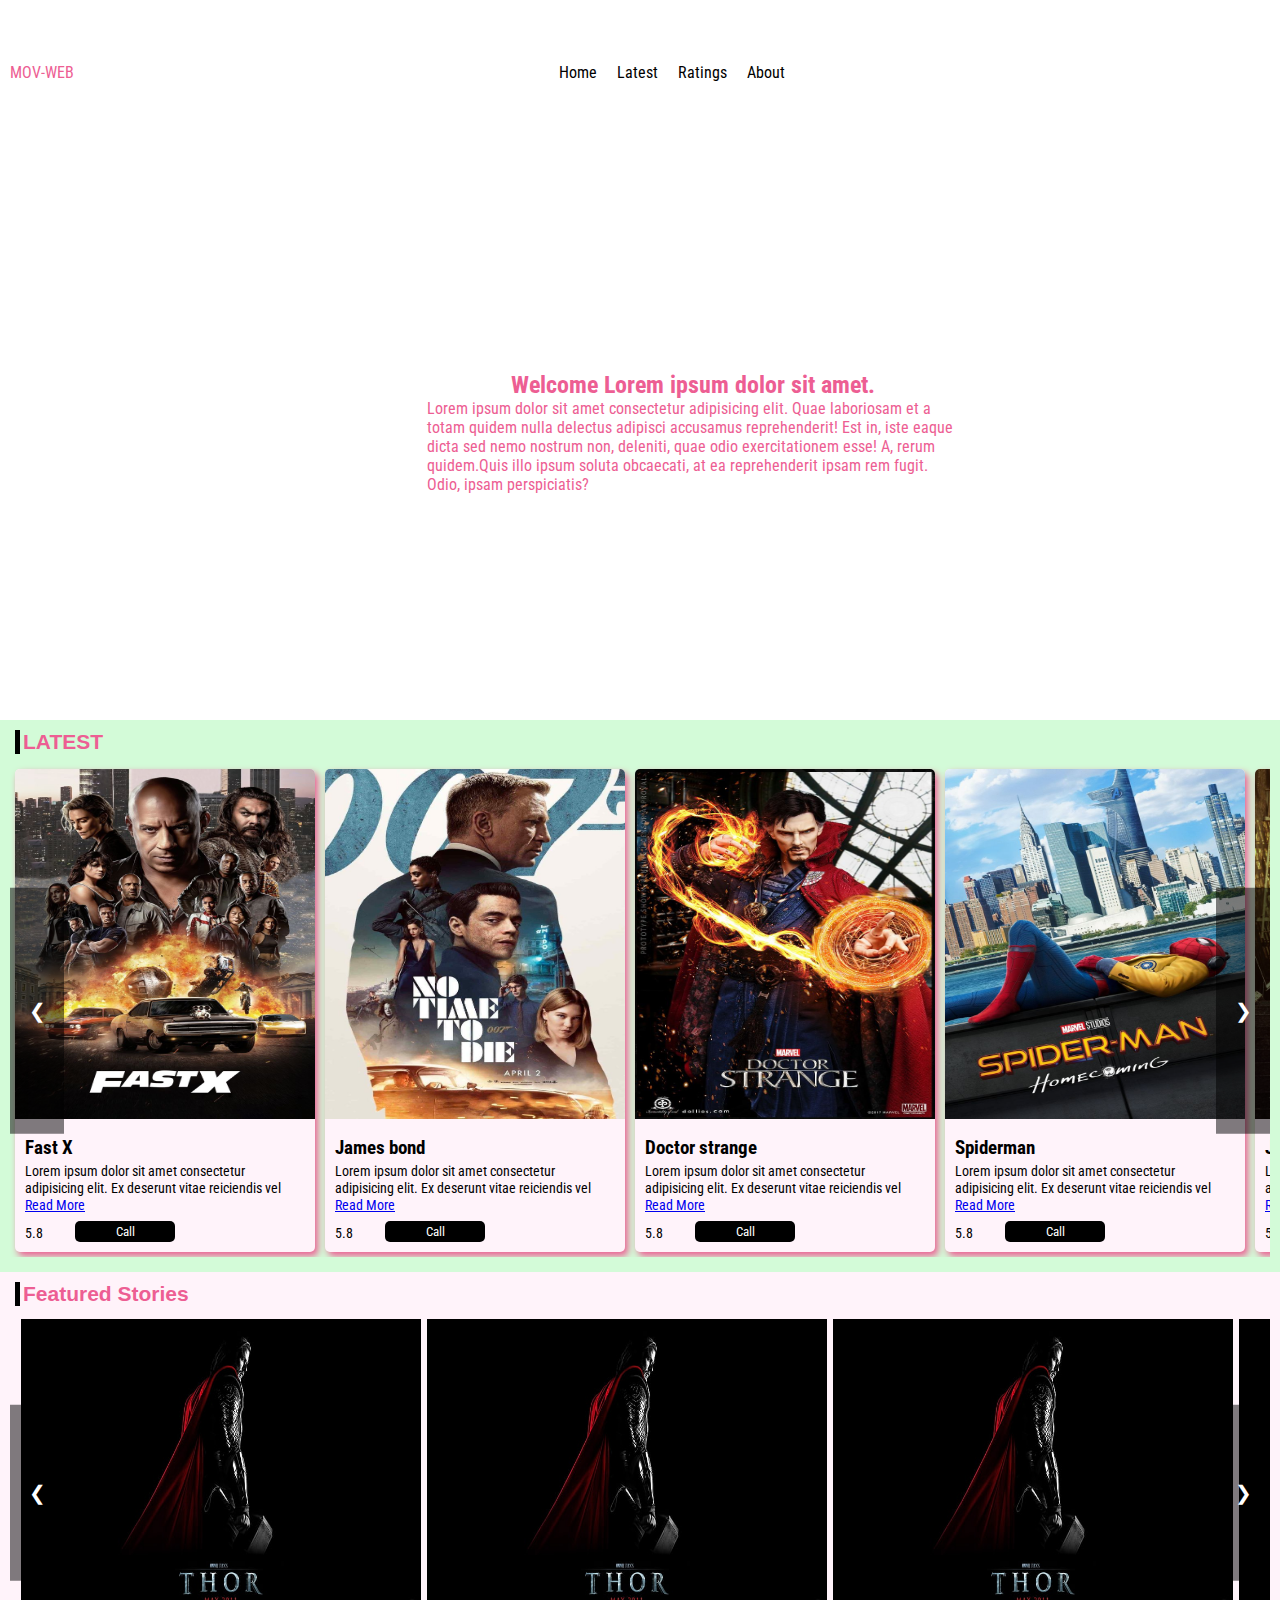
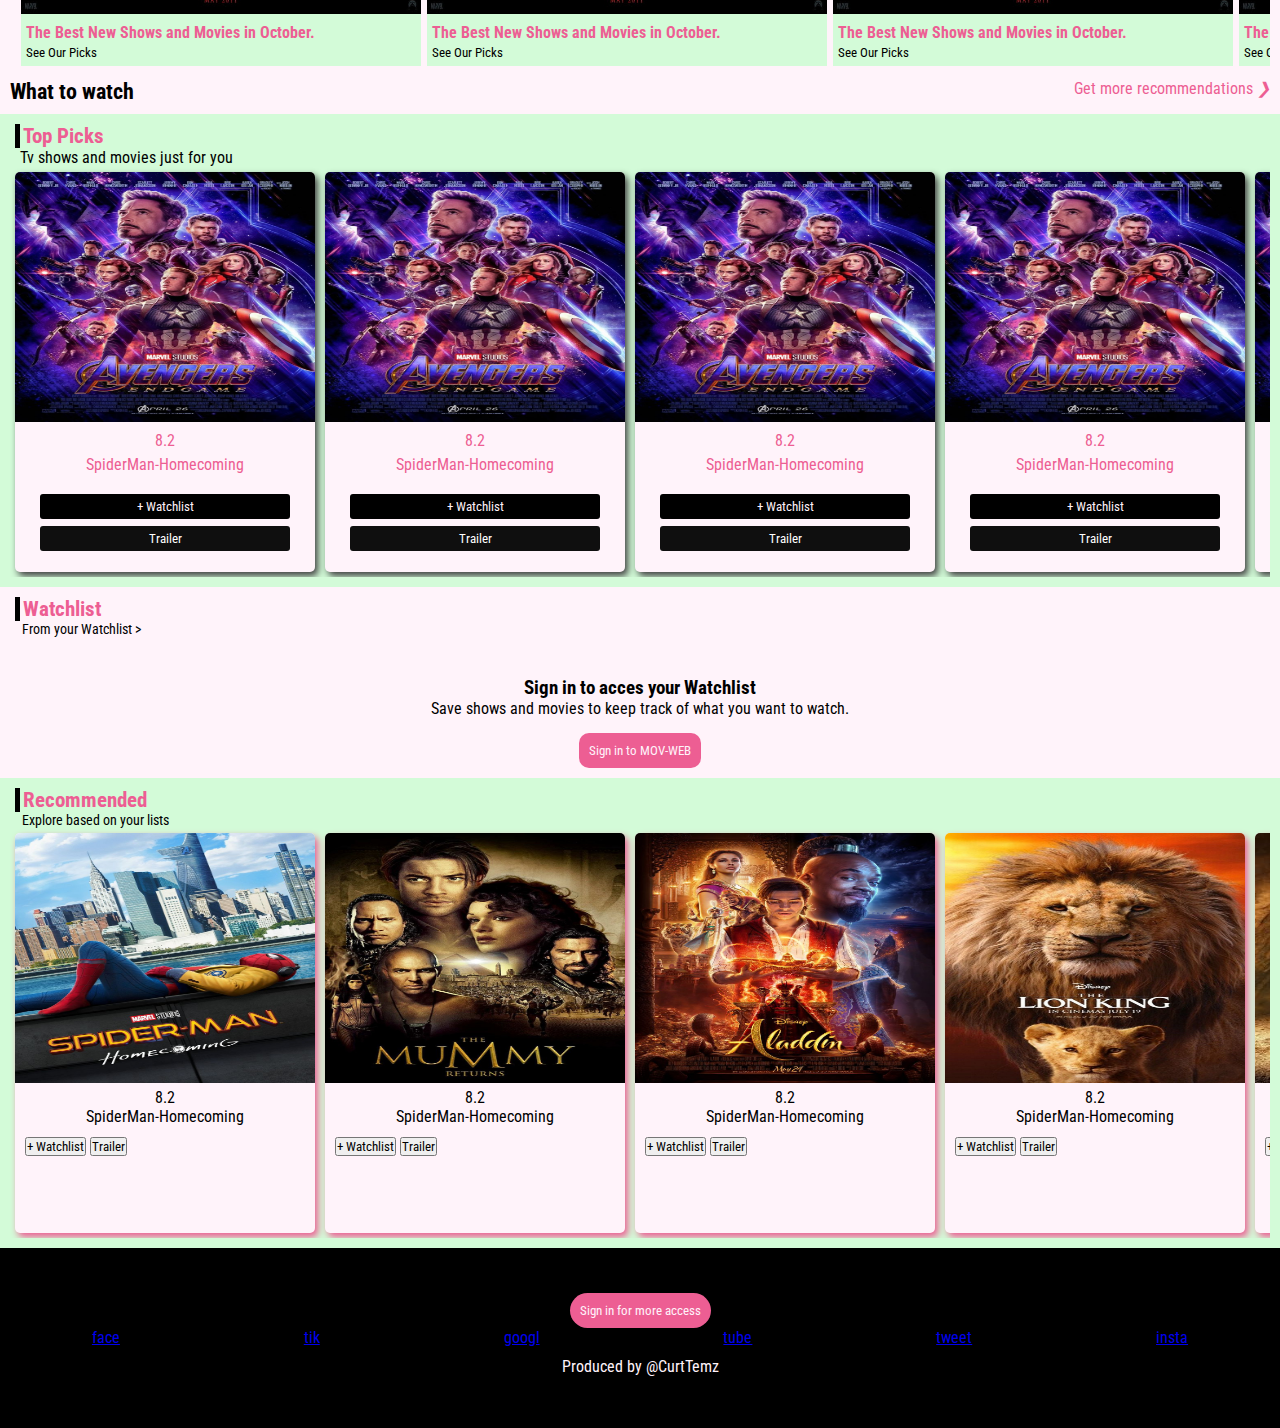
==== commit 49eb38bf: "implementing js functionalities" ====
--- a/index.html
+++ b/index.html
@@ -410,6 +410,7 @@
     <footer>
         <div class="sign">
             <button>Sign in for more access</button>
+            
         </div>
         <div class="foot-link">
             <ul>
@@ -421,6 +422,7 @@
                 <li><a href="#">insta</a></li>
             </ul>
         </div>
+        <p>Produced by @CurtTemz</p>
     </footer>
     <script src="script.js"></script>
 </body>
--- a/style.css
+++ b/style.css
@@ -9,7 +9,7 @@
     font-family: 'Roboto Condensed', sans-serif;
 }
 Header{
-    min-height: 80vh;
+    height: 80vh;
     max-width: 100%;
     display: grid;
     grid-template-columns: repeat(12, 1fr);
@@ -445,23 +445,52 @@
     border-radius: 5px 5px 0px 0px;
 }
 .rec-top{
-
+     height: 60% ;
 }
 .rec-bot{
-    padding: 5px;
+    padding: 10px;
     margin-top: 5px;
     text-align: center;
+}
+.rec-button {
+    padding: 0px 10px;
 }
 footer{
     background-color: black;
     text-align: center;
     padding-top: 30px;
+    min-height: 20vh;
+}
+.sign button{
+    display: flex;
+    margin: auto;
+    margin-top: 15px;
+    color: #fff3fa;
+    padding: 10px;
+    background-color: #ED5E93;
+    border: none;
+    border-radius: 20px;
+}
+footer > p{
+    color: #fff3fa;
+    padding: 10px 0px;
 }
 .foot-link ul {
     display: flex;
-    justify-content: center;
+    justify-content: space-around;
     align-items: center;
 }
-@media screen and (max-width: ) {
+@media screen and (max-width: 960px ) {
+    .center{
+        grid-column: 3/ span 8;
+    }
     
+}
+@media screen and (max-width: 550px) {
+    .top .list{
+        visibility: hidden;
+    }
+    .top{
+        grid-column: 6/ span 4;
+    }
 }